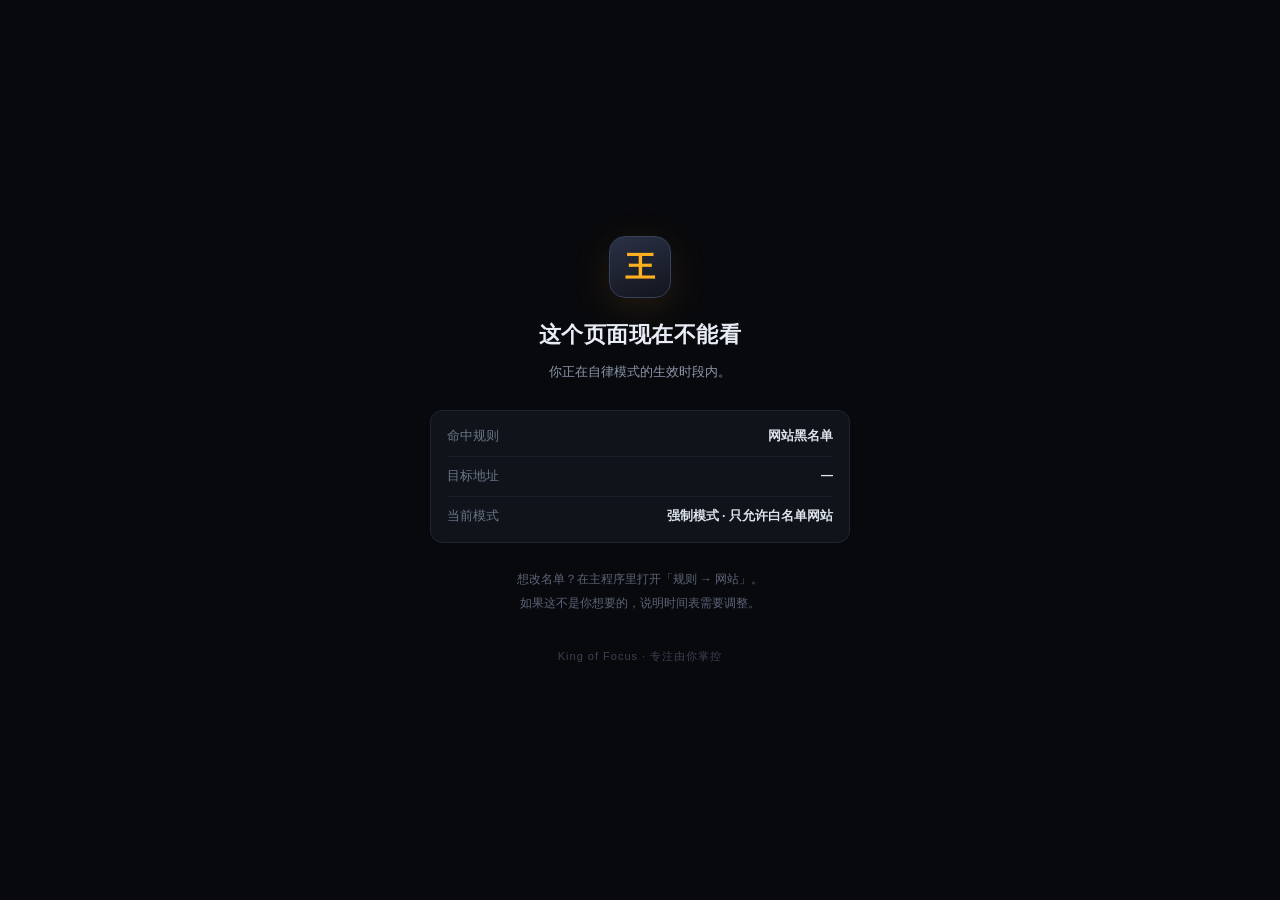
==== extension/blocked.html @ b2d7db2f "feat: King of Focus v0.0.1 专注自律工具首个版本： - 规则引擎：黑名单/强制模式，周时间表，软件与网站分开维护 - 专注遮罩：4 块分层窗口环绕目标窗口，透明度实时可调，多" ====
<!DOCTYPE html>
<html lang="zh-CN">
<head>
<meta charset="UTF-8" />
<title>已被 King of Focus 拦截</title>
<link rel="stylesheet" href="blocked.css" />
</head>
<body>
<div class="wrap">
  <div class="mark">王</div>
  <h1 id="title">这个页面现在不能看</h1>
  <p class="sub" id="sub">你正在自律模式的生效时段内。</p>
  <div class="box">
    <div class="row"><span>命中规则</span><b id="ruleName">—</b></div>
    <div class="row"><span>目标地址</span><b id="url" class="url">—</b></div>
    <div class="row" id="whiteRow" hidden><span>当前模式</span><b>强制模式 · 只允许白名单网站</b></div>
  </div>
  <div class="tip">
    想改名单？在主程序里打开「规则 → 网站」。<br />
    如果这不是你想要的，说明时间表需要调整。
  </div>
  <div class="foot">King of Focus · 专注由你掌控</div>
</div>
<script src="blocked.js"></script>
</body>
</html>
---- extension/blocked.css ----
* { box-sizing: border-box; }
html, body {
  margin: 0; height: 100%;
  background: #08090d;
  color: #e8ecf4;
  font-family: "Microsoft YaHei UI", "PingFang SC", "Segoe UI", sans-serif;
  display: grid; place-items: center;
}
.wrap {
  width: 480px; max-width: 90vw; text-align: center;
  padding: 40px 30px;
}
.mark {
  width: 62px; height: 62px; margin: 0 auto 22px;
  border-radius: 16px; display: grid; place-items: center;
  background: linear-gradient(160deg, #2a3145, #12151d);
  border: 1px solid #39415a; color: #ffb020; font-size: 30px; font-weight: 700;
  box-shadow: 0 10px 40px rgba(255, 176, 32, .12);
}
h1 { font-size: 22px; margin: 0 0 10px; letter-spacing: .5px; }
.sub { color: #8b95a8; font-size: 13px; margin: 0 0 26px; line-height: 1.8; }
.box {
  background: #101319; border: 1px solid #1e2532; border-radius: 12px;
  padding: 6px 16px; text-align: left;
}
.row {
  display: flex; justify-content: space-between; gap: 16px;
  padding: 11px 0; border-bottom: 1px solid #191f2b; font-size: 12.5px;
}
.row:last-child { border-bottom: 0; }
.row span { color: #6b7488; flex: 0 0 auto; }
.row b { font-weight: 600; color: #dfe5f0; }
.url { max-width: 260px; overflow: hidden; text-overflow: ellipsis; white-space: nowrap; text-align: right; }
.tip { margin-top: 24px; font-size: 12px; color: #5c6478; line-height: 2; }
.foot { margin-top: 34px; font-size: 11px; color: #3b4252; letter-spacing: 1px; }
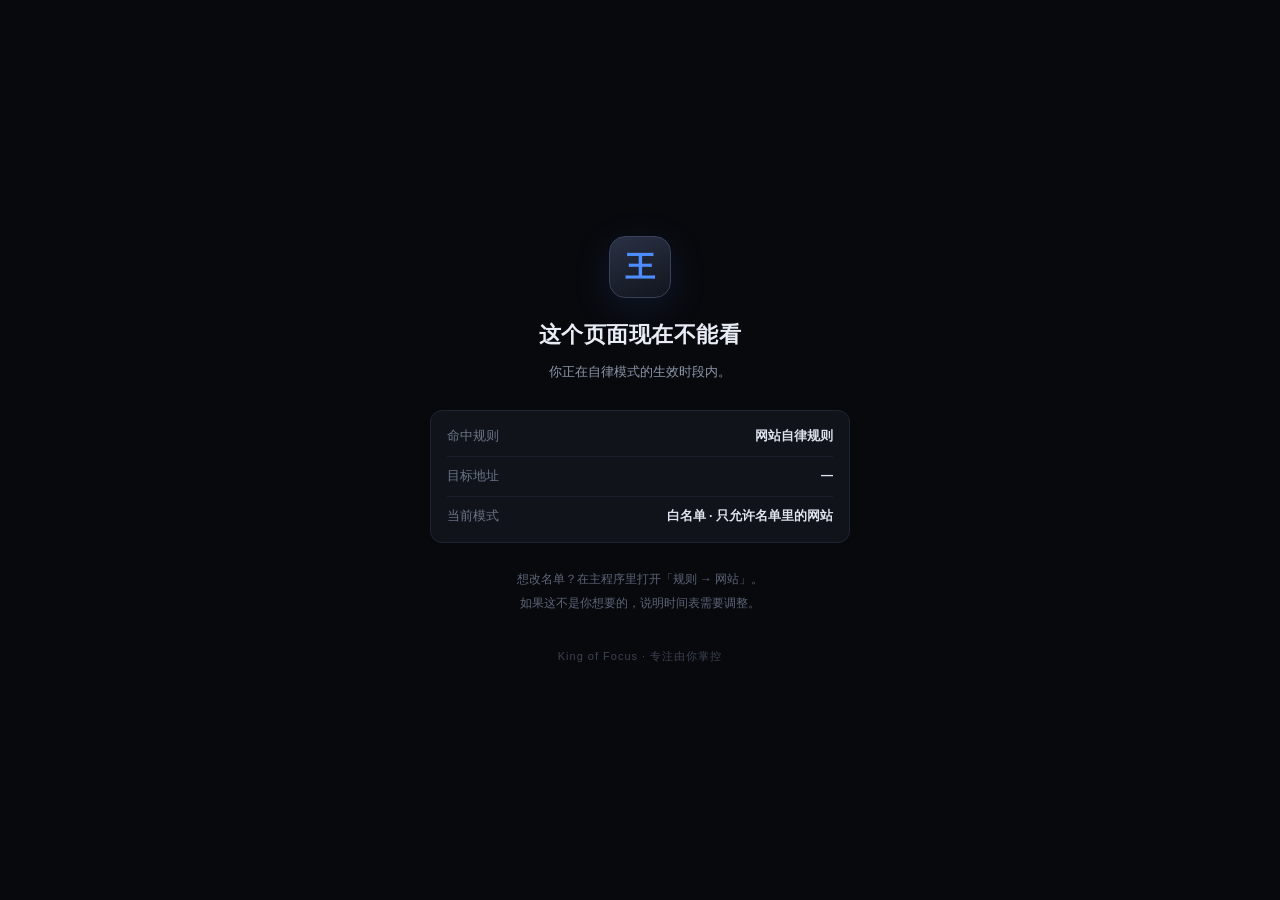
==== commit 1e30deca: "v0.1.8: 中英双语 —— 默认简体中文，设置里可切 English，插件与 HUD 一起跟随 界面语言 - 新增 settings.lang（zh-CN 默认 | en），写在「设置 → 外观」" ====
--- a/extension/blocked.html
+++ b/extension/blocked.html
@@ -8,19 +8,20 @@
 <body>
 <div class="wrap">
   <div class="mark">王</div>
-  <h1 id="title">这个页面现在不能看</h1>
-  <p class="sub" id="sub">你正在自律模式的生效时段内。</p>
+  <h1 id="title" data-i18n="blocked.title">这个页面现在不能看</h1>
+  <p class="sub" id="sub" data-i18n="blocked.sub">你正在自律模式的生效时段内。</p>
   <div class="box">
-    <div class="row"><span>命中规则</span><b id="ruleName">—</b></div>
-    <div class="row"><span>目标地址</span><b id="url" class="url">—</b></div>
-    <div class="row" id="whiteRow" hidden><span>当前模式</span><b>强制模式 · 只允许白名单网站</b></div>
+    <div class="row"><span data-i18n="blocked.rule">命中规则</span><b id="ruleName">—</b></div>
+    <div class="row"><span data-i18n="blocked.url">目标地址</span><b id="url" class="url">—</b></div>
+    <div class="row" id="whiteRow" hidden><span data-i18n="blocked.mode">当前模式</span><b data-i18n="blocked.mode.white">白名单 · 只允许名单里的网站</b></div>
   </div>
   <div class="tip">
-    想改名单？在主程序里打开「规则 → 网站」。<br />
-    如果这不是你想要的，说明时间表需要调整。
+    <span data-i18n="blocked.tip1">想改名单？在主程序里打开「规则 → 网站」。</span><br />
+    <span data-i18n="blocked.tip2">如果这不是你想要的，说明时间表需要调整。</span>
   </div>
-  <div class="foot">King of Focus · 专注由你掌控</div>
+  <div class="foot" data-i18n="blocked.foot">King of Focus · 专注由你掌控</div>
 </div>
+<script src="i18n.js"></script>
 <script src="blocked.js"></script>
 </body>
 </html>
--- a/extension/blocked.css
+++ b/extension/blocked.css
@@ -14,8 +14,8 @@
   width: 62px; height: 62px; margin: 0 auto 22px;
   border-radius: 16px; display: grid; place-items: center;
   background: linear-gradient(160deg, #2a3145, #12151d);
-  border: 1px solid #39415a; color: #ffb020; font-size: 30px; font-weight: 700;
-  box-shadow: 0 10px 40px rgba(255, 176, 32, .12);
+  border: 1px solid #39415a; color: #4d8dff; font-size: 30px; font-weight: 700;
+  box-shadow: 0 10px 40px rgba(77, 141, 255, .12);
 }
 h1 { font-size: 22px; margin: 0 0 10px; letter-spacing: .5px; }
 .sub { color: #8b95a8; font-size: 13px; margin: 0 0 26px; line-height: 1.8; }
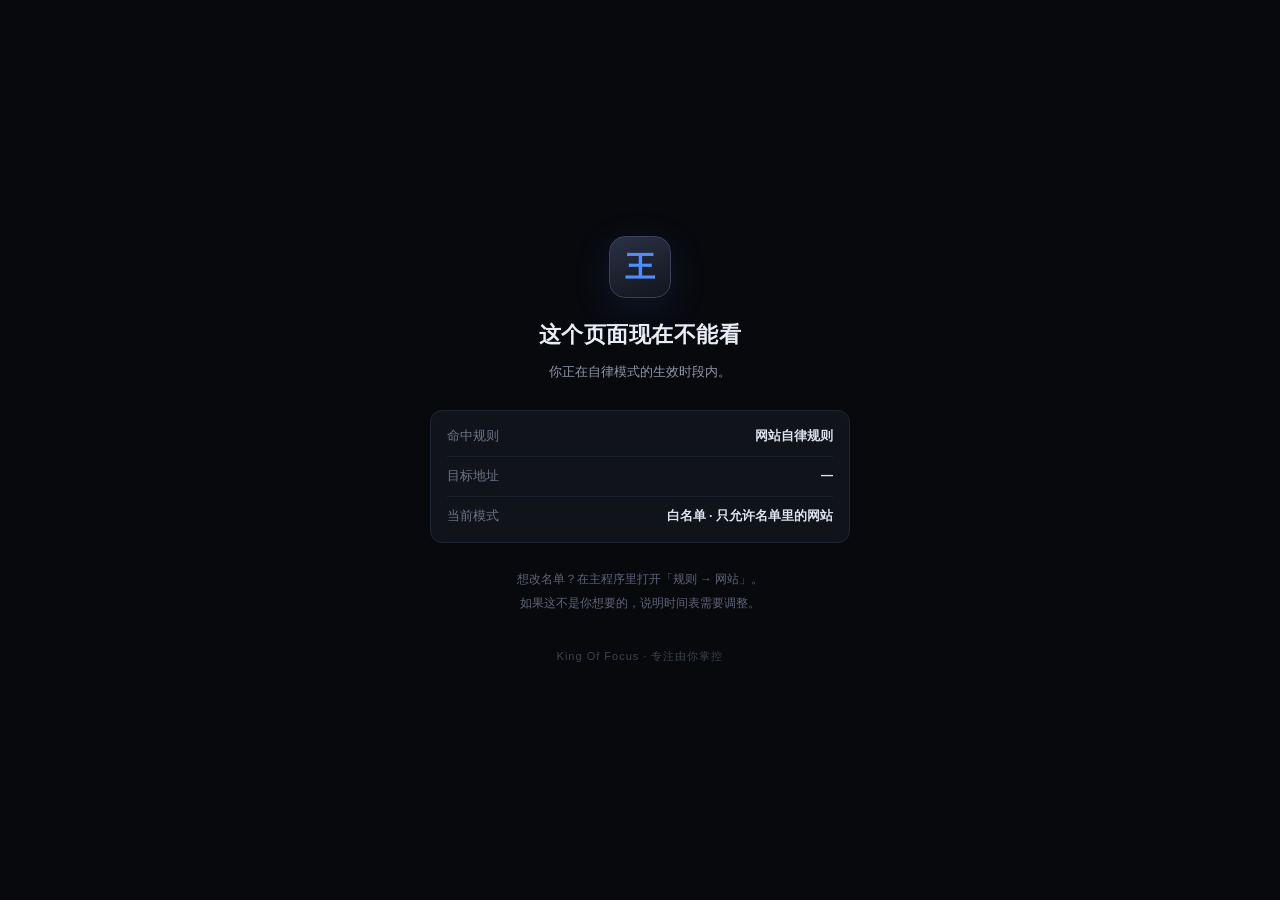
==== commit 83e973b9: "v0.1.9: 时段图去掉点击分割（改为拖动新增/整段平移）+ 横条不再隐藏 + 自定义浏览器 + 语录来源 + 名称统一 King Of Focus 一、生效时间段：点击不再改变结构 - 删除"单击" ====
--- a/extension/blocked.html
+++ b/extension/blocked.html
@@ -2,7 +2,7 @@
 <html lang="zh-CN">
 <head>
 <meta charset="UTF-8" />
-<title>已被 King of Focus 拦截</title>
+<title>已被 King Of Focus 拦截</title>
 <link rel="stylesheet" href="blocked.css" />
 </head>
 <body>
@@ -19,7 +19,7 @@
     <span data-i18n="blocked.tip1">想改名单？在主程序里打开「规则 → 网站」。</span><br />
     <span data-i18n="blocked.tip2">如果这不是你想要的，说明时间表需要调整。</span>
   </div>
-  <div class="foot" data-i18n="blocked.foot">King of Focus · 专注由你掌控</div>
+  <div class="foot" data-i18n="blocked.foot">King Of Focus · 专注由你掌控</div>
 </div>
 <script src="i18n.js"></script>
 <script src="blocked.js"></script>
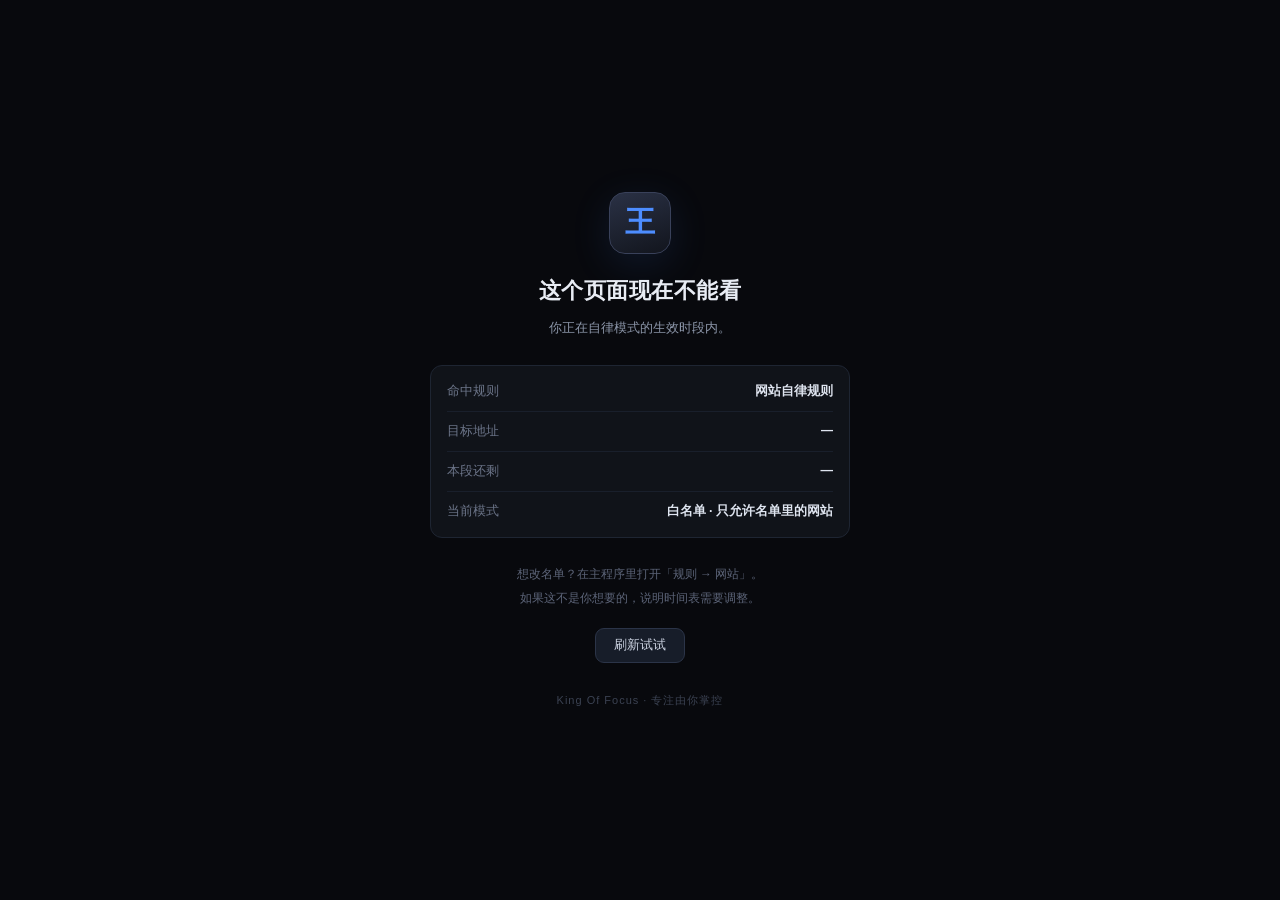
==== commit e592573d: "v0.1.24: 插件 1.1.0——网页侧休息结束收尾（柔和换拦截页/强制关标签）、边界精确同步（sweepSeq+nextChange）、拦截页倒计时与目标地址、弹窗状态与手动收尾" ====
--- a/extension/blocked.html
+++ b/extension/blocked.html
@@ -13,12 +13,15 @@
   <div class="box">
     <div class="row"><span data-i18n="blocked.rule">命中规则</span><b id="ruleName">—</b></div>
     <div class="row"><span data-i18n="blocked.url">目标地址</span><b id="url" class="url">—</b></div>
+    <div class="row" id="leftRow" hidden><span data-i18n="blocked.left">本段还剩</span><b id="left">—</b></div>
     <div class="row" id="whiteRow" hidden><span data-i18n="blocked.mode">当前模式</span><b data-i18n="blocked.mode.white">白名单 · 只允许名单里的网站</b></div>
   </div>
   <div class="tip">
     <span data-i18n="blocked.tip1">想改名单？在主程序里打开「规则 → 网站」。</span><br />
     <span data-i18n="blocked.tip2">如果这不是你想要的，说明时间表需要调整。</span>
+    <div id="sweepTip" hidden></div>
   </div>
+  <button id="reload" class="reload" data-i18n="blocked.reload">刷新试试</button>
   <div class="foot" data-i18n="blocked.foot">King Of Focus · 专注由你掌控</div>
 </div>
 <script src="i18n.js"></script>
--- a/extension/blocked.css
+++ b/extension/blocked.css
@@ -32,4 +32,12 @@
 .row b { font-weight: 600; color: #dfe5f0; }
 .url { max-width: 260px; overflow: hidden; text-overflow: ellipsis; white-space: nowrap; text-align: right; }
 .tip { margin-top: 24px; font-size: 12px; color: #5c6478; line-height: 2; }
-.foot { margin-top: 34px; font-size: 11px; color: #3b4252; letter-spacing: 1px; }
+/* 收尾提示：休息结束那一刻被"收起来"的标签会走这条分支（柔和模式） */
+#sweepTip { margin-top: 10px; color: #7f8aa3; }
+.reload {
+  margin-top: 18px; padding: 8px 18px; cursor: pointer;
+  background: #171d29; color: #cfd6e4; border: 1px solid #2b3448;
+  border-radius: 9px; font: inherit; font-size: 12.5px;
+}
+.reload:hover { background: #1e2739; color: #fff; }
+.foot { margin-top: 30px; font-size: 11px; color: #3b4252; letter-spacing: 1px; }
